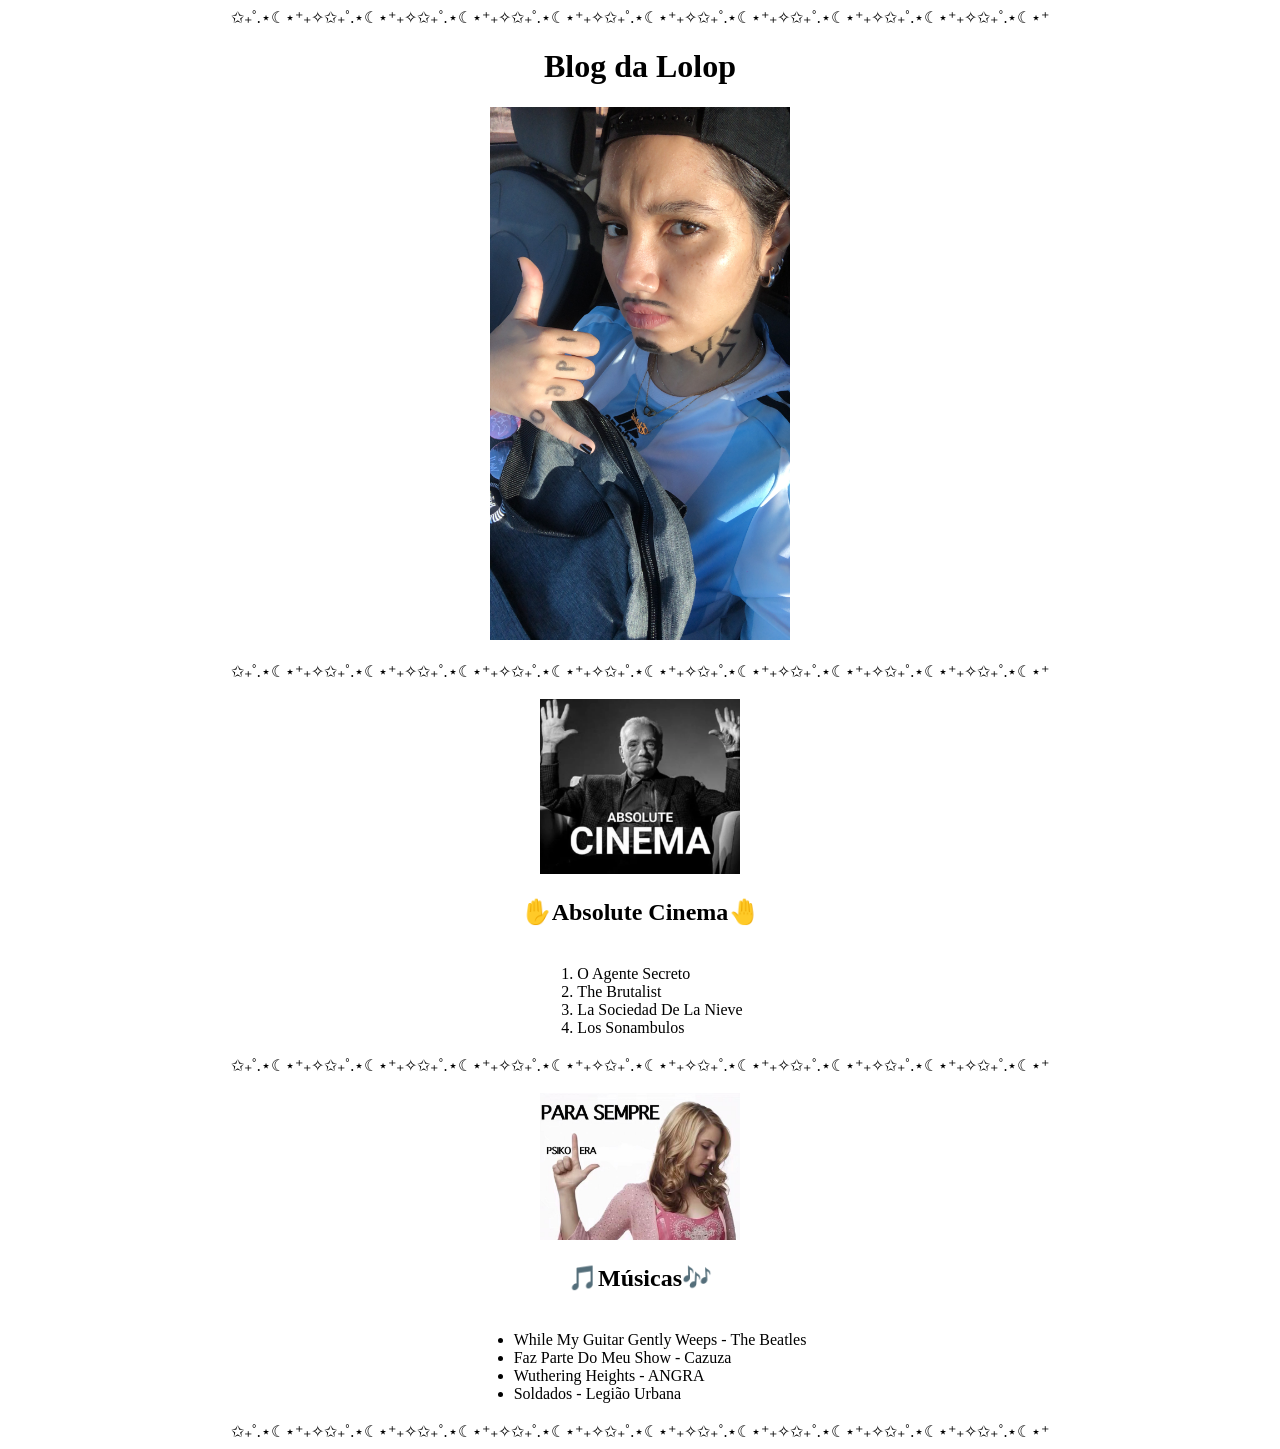
==== blog/index.html @ fd0a65bc "lelelele" ====
<!DOCTYPE html>
<html lang="pt-BR">
<head>
    <meta charset="UTF-8">
    <meta name="viewport" content="width=device-width, initial-scale=1.0">
    <title>Blog da Lolop</title>
</head>
<body>
    <center> 
    ✩₊˚.⋆☾⋆⁺₊✧✩₊˚.⋆☾⋆⁺₊✧✩₊˚.⋆☾⋆⁺₊✧✩₊˚.⋆☾⋆⁺₊✧✩₊˚.⋆☾⋆⁺₊✧✩₊˚.⋆☾⋆⁺₊✧✩₊˚.⋆☾⋆⁺₊✧✩₊˚.⋆☾⋆⁺₊✧✩₊˚.⋆☾⋆⁺
</center>

 <center>
    <h1>Blog da Lolop</h1>
    <img src=Chavosao.jpg alt="slk pae" width="300">
    
</center> 
<br>
<center> 
    ✩₊˚.⋆☾⋆⁺₊✧✩₊˚.⋆☾⋆⁺₊✧✩₊˚.⋆☾⋆⁺₊✧✩₊˚.⋆☾⋆⁺₊✧✩₊˚.⋆☾⋆⁺₊✧✩₊˚.⋆☾⋆⁺₊✧✩₊˚.⋆☾⋆⁺₊✧✩₊˚.⋆☾⋆⁺₊✧✩₊˚.⋆☾⋆⁺
</center>

<center>
    <br>
    <img src=absolutecinema.jpg alt="*.*" width="200">
</center>
<center><h2>✋Absolute Cinema🤚</h2></center>
    <table align="center">
        <tr>
            <td align="left">
                <ol>
                    <li>O Agente Secreto</li>
                    <li>The Brutalist</li>
                    <li>La Sociedad De La Nieve</li>
                    <li>Los Sonambulos</li>
                </ol>
            </td>
        </tr>
    </table>

<center> 
    ✩₊˚.⋆☾⋆⁺₊✧✩₊˚.⋆☾⋆⁺₊✧✩₊˚.⋆☾⋆⁺₊✧✩₊˚.⋆☾⋆⁺₊✧✩₊˚.⋆☾⋆⁺₊✧✩₊˚.⋆☾⋆⁺₊✧✩₊˚.⋆☾⋆⁺₊✧✩₊˚.⋆☾⋆⁺₊✧✩₊˚.⋆☾⋆⁺
</center>

<center>
    <br>
    <img src=psikolera.jpg alt="oi eloy te amo" width="200">
</center>
<center>  <center><h2>🎵Músicas🎶</h2></center>
    <table align="center">
        <tr>
            <td align="left">
                <ul>
                    <li>While My Guitar Gently Weeps - The Beatles</li>
                    <li>Faz Parte Do Meu Show - Cazuza</li>
                    <li>Wuthering Heights - ANGRA</li>
                    <li>Soldados - Legião Urbana</li>
                </ul>
            </td>
        </tr>
    </table>

<center> 
    ✩₊˚.⋆☾⋆⁺₊✧✩₊˚.⋆☾⋆⁺₊✧✩₊˚.⋆☾⋆⁺₊✧✩₊˚.⋆☾⋆⁺₊✧✩₊˚.⋆☾⋆⁺₊✧✩₊˚.⋆☾⋆⁺₊✧✩₊˚.⋆☾⋆⁺₊✧✩₊˚.⋆☾⋆⁺₊✧✩₊˚.⋆☾⋆⁺
</center>

</body>
</html>
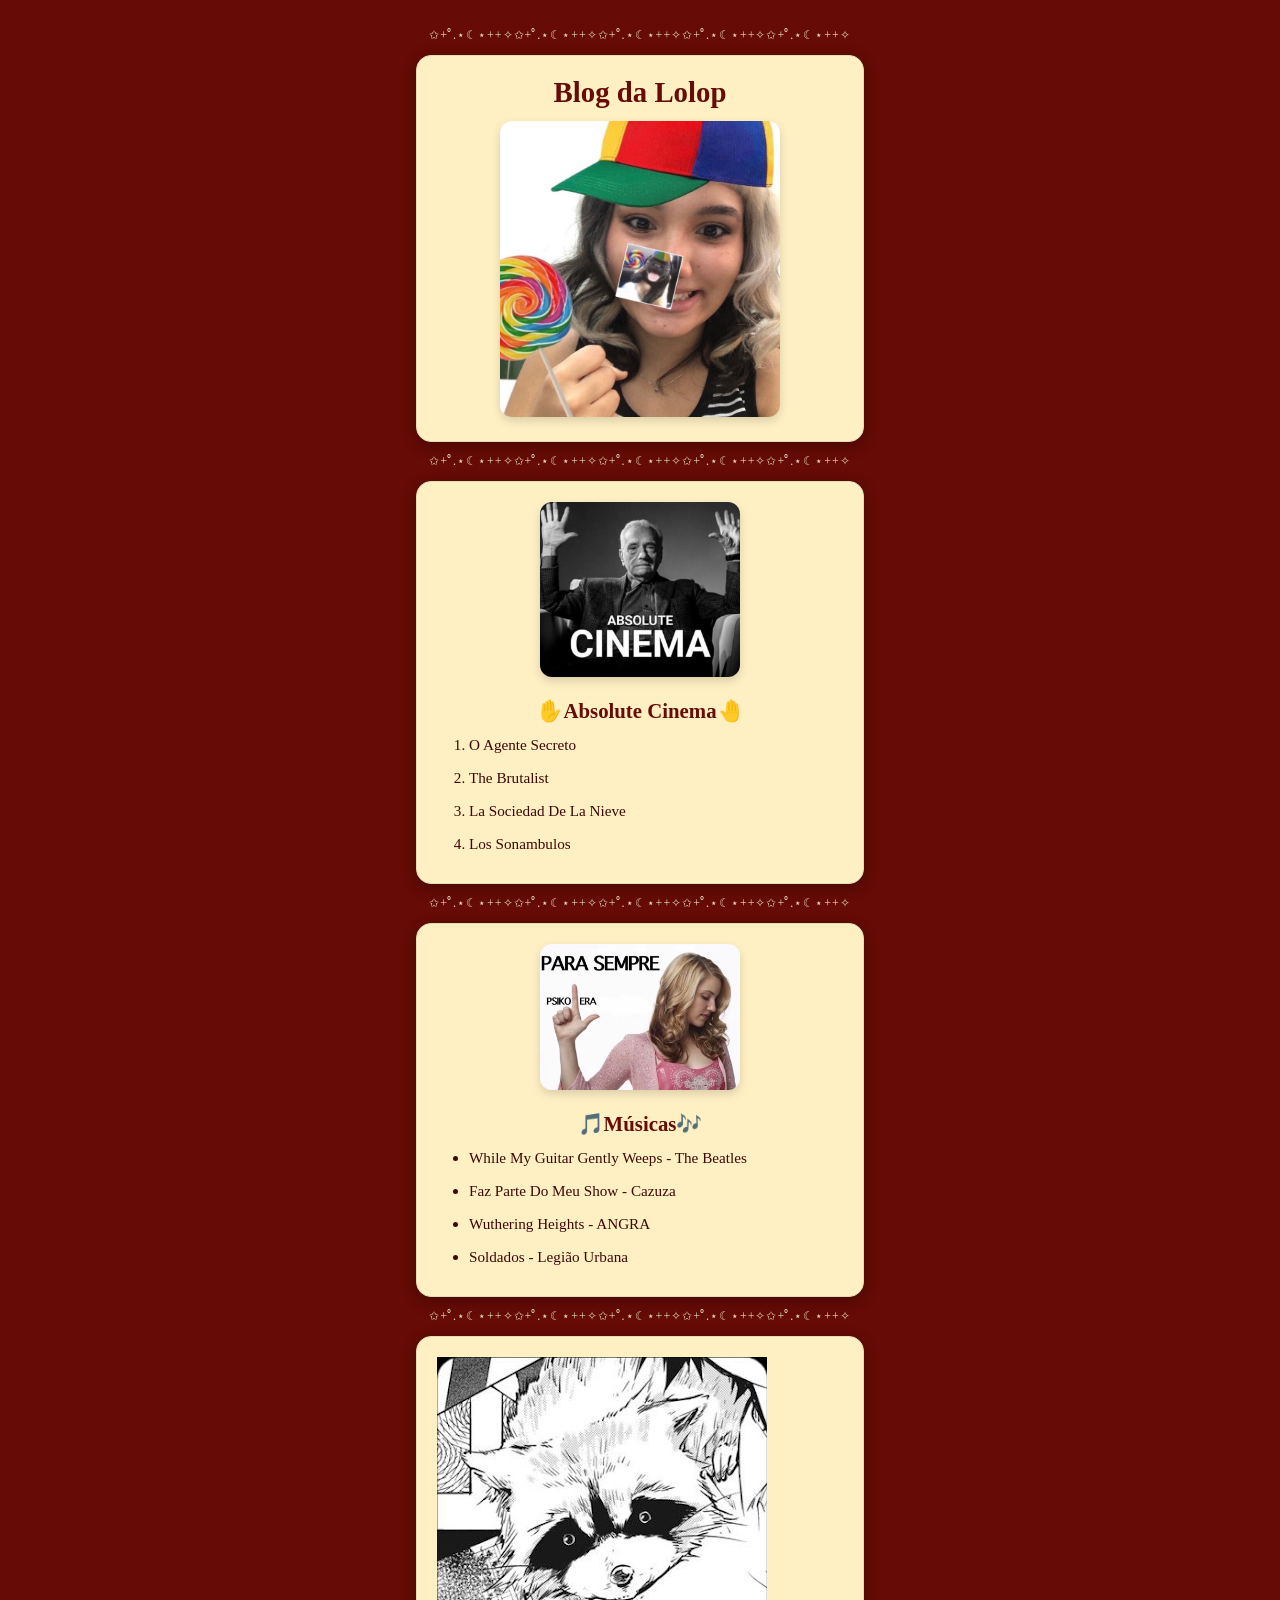
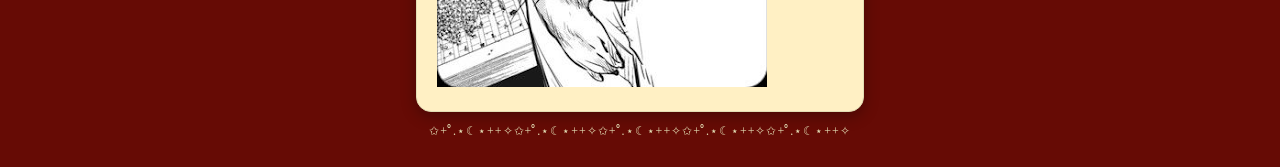
==== commit 506f9eba: "O guaxinim de estimação de Edgar Allan Poe em Bung ou Stray Dogs, chamado Karl, é referenciado como " ====
--- a/blog/index.html
+++ b/blog/index.html
@@ -4,65 +4,63 @@
     <meta charset="UTF-8">
     <meta name="viewport" content="width=device-width, initial-scale=1.0">
     <title>Blog da Lolop</title>
+    <link rel="stylesheet" href="style.css">
 </head>
 <body>
-    <center> 
-    ✩₊˚.⋆☾⋆⁺₊✧✩₊˚.⋆☾⋆⁺₊✧✩₊˚.⋆☾⋆⁺₊✧✩₊˚.⋆☾⋆⁺₊✧✩₊˚.⋆☾⋆⁺₊✧✩₊˚.⋆☾⋆⁺₊✧✩₊˚.⋆☾⋆⁺₊✧✩₊˚.⋆☾⋆⁺₊✧✩₊˚.⋆☾⋆⁺
-</center>
 
- <center>
-    <h1>Blog da Lolop</h1>
-    <img src=Chavosao.jpg alt="slk pae" width="300">
-    
-</center> 
-<br>
-<center> 
-    ✩₊˚.⋆☾⋆⁺₊✧✩₊˚.⋆☾⋆⁺₊✧✩₊˚.⋆☾⋆⁺₊✧✩₊˚.⋆☾⋆⁺₊✧✩₊˚.⋆☾⋆⁺₊✧✩₊˚.⋆☾⋆⁺₊✧✩₊˚.⋆☾⋆⁺₊✧✩₊˚.⋆☾⋆⁺₊✧✩₊˚.⋆☾⋆⁺
-</center>
+    <div class="divisor">✩+ ̊.⋆☾⋆++✧✩+ ̊.⋆☾⋆++✧✩+ ̊.⋆☾⋆++✧✩+ ̊.⋆☾⋆++✧✩+ ̊.⋆☾⋆++✧</div>
 
-<center>
-    <br>
-    <img src=absolutecinema.jpg alt="*.*" width="200">
-</center>
-<center><h2>✋Absolute Cinema🤚</h2></center>
-    <table align="center">
-        <tr>
-            <td align="left">
+    <div class="caixa">
+        <div class="cabecalho">
+            <h1>Blog da Lolop</h1>
+            <img src="cachorro.jpeg" alt="slk pae">
+        </div>
+    </div>
+
+    <div class="divisor">✩+ ̊.⋆☾⋆++✧✩+ ̊.⋆☾⋆++✧✩+ ̊.⋆☾⋆++✧✩+ ̊.⋆☾⋆++✧✩+ ̊.⋆☾⋆++✧</div>
+
+    <div class="caixa">
+        <div class="secao">
+            <img src="absolutecinema.jpg" alt="*.*">
+            <h2>✋Absolute Cinema🤚</h2>
+            <div class="lista-wrapper">
                 <ol>
                     <li>O Agente Secreto</li>
                     <li>The Brutalist</li>
                     <li>La Sociedad De La Nieve</li>
                     <li>Los Sonambulos</li>
                 </ol>
-            </td>
-        </tr>
-    </table>
+            </div>
+        </div>
+    </div>
 
-<center> 
-    ✩₊˚.⋆☾⋆⁺₊✧✩₊˚.⋆☾⋆⁺₊✧✩₊˚.⋆☾⋆⁺₊✧✩₊˚.⋆☾⋆⁺₊✧✩₊˚.⋆☾⋆⁺₊✧✩₊˚.⋆☾⋆⁺₊✧✩₊˚.⋆☾⋆⁺₊✧✩₊˚.⋆☾⋆⁺₊✧✩₊˚.⋆☾⋆⁺
-</center>
+    <div class="divisor">✩+ ̊.⋆☾⋆++✧✩+ ̊.⋆☾⋆++✧✩+ ̊.⋆☾⋆++✧✩+ ̊.⋆☾⋆++✧✩+ ̊.⋆☾⋆++✧</div>
 
-<center>
-    <br>
-    <img src=psikolera.jpg alt="oi eloy te amo" width="200">
-</center>
-<center>  <center><h2>🎵Músicas🎶</h2></center>
-    <table align="center">
-        <tr>
-            <td align="left">
+    <div class="caixa">
+        <div class="secao">
+            <img src="psikolera.jpg" alt="oi eloy te amo">
+            <h2>🎵Músicas🎶</h2>
+            <div class="lista-wrapper">
                 <ul>
                     <li>While My Guitar Gently Weeps - The Beatles</li>
                     <li>Faz Parte Do Meu Show - Cazuza</li>
                     <li>Wuthering Heights - ANGRA</li>
                     <li>Soldados - Legião Urbana</li>
                 </ul>
-            </td>
-        </tr>
-    </table>
+            </div>
+        </div>
+    </div>
 
-<center> 
-    ✩₊˚.⋆☾⋆⁺₊✧✩₊˚.⋆☾⋆⁺₊✧✩₊˚.⋆☾⋆⁺₊✧✩₊˚.⋆☾⋆⁺₊✧✩₊˚.⋆☾⋆⁺₊✧✩₊˚.⋆☾⋆⁺₊✧✩₊˚.⋆☾⋆⁺₊✧✩₊˚.⋆☾⋆⁺₊✧✩₊˚.⋆☾⋆⁺
-</center>
+    <div class="divisor">✩+ ̊.⋆☾⋆++✧✩+ ̊.⋆☾⋆++✧✩+ ̊.⋆☾⋆++✧✩+ ̊.⋆☾⋆++✧✩+ ̊.⋆☾⋆++✧</div>
+
+    <div class="caixa">
+        <div class="guaxi">
+            <img src="guaxikarl.png" alt="Guaxinim Karl Marx">
+            <p></p>
+        </div>
+    </div>
+
+    <div class="divisor">✩+ ̊.⋆☾⋆++✧✩+ ̊.⋆☾⋆++✧✩+ ̊.⋆☾⋆++✧✩+ ̊.⋆☾⋆++✧✩+ ̊.⋆☾⋆++✧</div>
 
 </body>
 </html>
--- a/blog/style.css
+++ b/blog/style.css
@@ -0,0 +1,102 @@
+* {
+    box-sizing: border-box;
+    margin: 0;
+    padding: 0;
+}
+
+body {
+    font-family: Georgia, serif;
+    background-color: #660B05;
+    color: #333;
+    padding: 16px;
+    max-width: 480px;
+    margin: 0 auto;
+}
+
+
+.caixa {
+    background-color: #FFF0C4;
+    border-radius: 15px;
+    padding: 20px;
+    margin: 10px 0;
+    box-shadow: 0 4px 15px rgba(0, 0, 0, 0.3);
+    border: 1px solid #E2DDB4;
+}
+
+.divisor {
+    text-align: center;
+    color: #E2DDB4;
+    font-size: 12px;
+    margin: 12px 0;
+    letter-spacing: 1px;
+    word-break: break-all;
+    overflow-wrap: break-word;
+}
+
+.cabecalho {
+    text-align: center;
+}
+
+.cabecalho h1 {
+    font-size: 1.8rem;
+    color: #660B05; 
+    margin-bottom: 12px;
+}
+
+.cabecalho img {
+    width: 100%;
+    max-width: 280px;
+    height: auto;
+    border-radius: 12px;
+    box-shadow: 0 4px 10px rgba(0, 0, 0, 0.15);
+}
+
+.secao {
+    text-align: center;
+}
+
+.secao h2 {
+    font-size: 1.3rem;
+    color: #660B05;
+    margin: 10px 0 8px;
+}
+
+.secao img {
+    width: 100%;
+    max-width: 200px;
+    height: auto;
+    border-radius: 12px;
+    box-shadow: 0 4px 10px rgba(0, 0, 0, 0.15);
+    margin-bottom: 8px;
+}
+
+.lista-wrapper {
+    display: inline-block;
+    text-align: left;
+    width: 100%;
+    padding: 0 8px;
+}
+
+ol, ul {
+    font-size: 0.95rem;
+    line-height: 1.9;
+    color: #3E0703; 
+    padding-left: 24px;
+}
+
+li {
+    margin-bottom: 4px;
+}
+
+.foto-grande {
+    text-align: center;
+}
+
+.foto-grande img {
+    width: 100%; 
+    max-width: 400px;
+    height: auto;
+    border-radius: 10px;
+    box-shadow: 0 4px 8px rgba(0, 0, 0, 0.1);
+}
+
